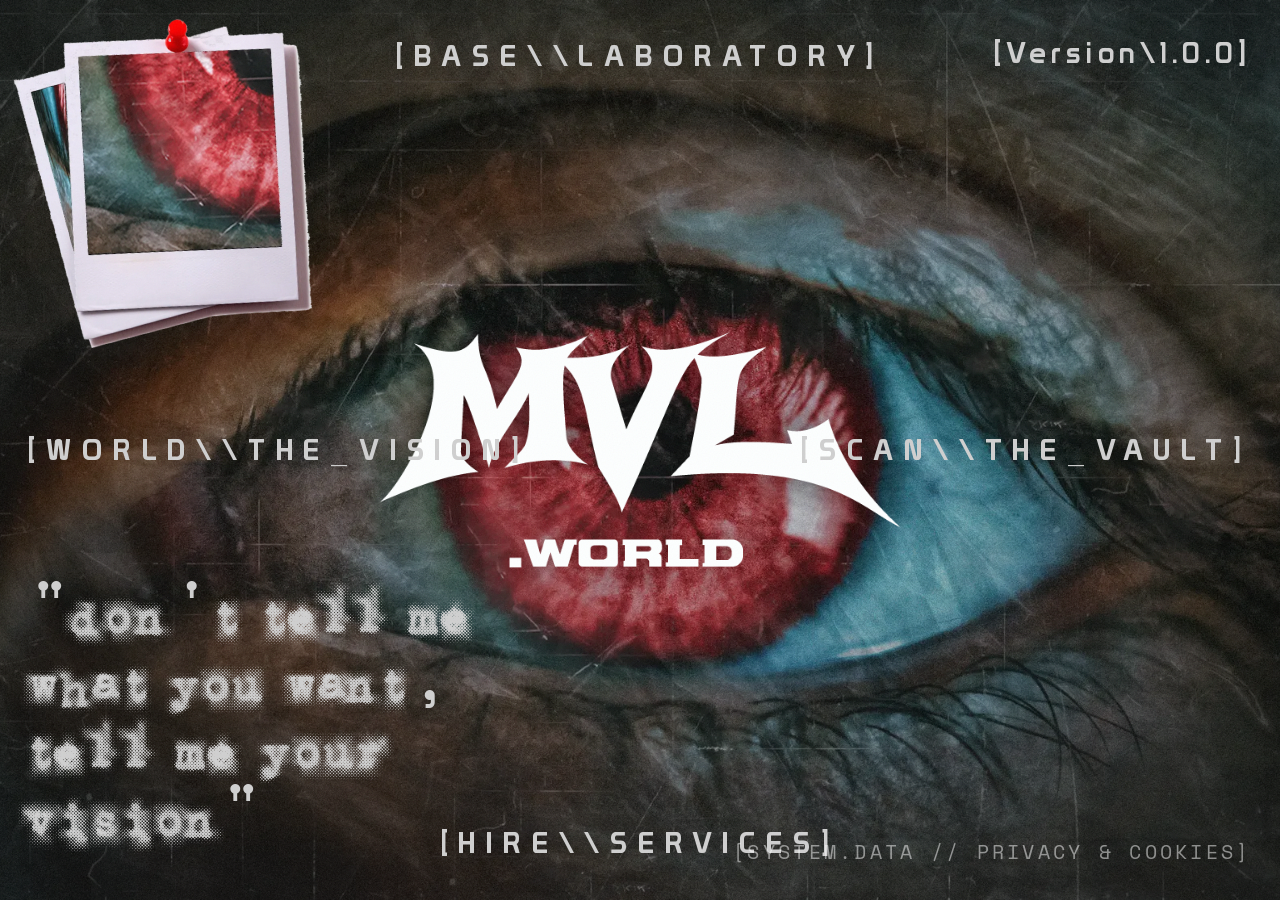
==== index.html @ 2d2ed4c7 "Fix layout home su tablet, Mac e schermi bassi Aggiunto layout impilato per max-width:1024px o max-h" ====
<!DOCTYPE html>
<html lang="en">
<head>
  <meta charset="UTF-8">
  <meta name="viewport" content="width=device-width, initial-scale=1.0, viewport-fit=cover">
  <title>MVL // CONTROL</title>
  <link rel="preconnect" href="https://fonts.googleapis.com">
  <link rel="preconnect" href="https://fonts.gstatic.com" crossorigin>
  <link rel="stylesheet" href="https://fonts.googleapis.com/css2?family=Space+Mono:ital,wght@0,400;0,700;1,400&display=swap">
  <link rel="stylesheet" href="css/style.css">
  <style>
    html, body {
      overflow: hidden;
      height: 100%;
      height: 100dvh;
    }

    /* ── BACKGROUND ── */
    .bg {
      position: fixed;
      inset: 0;
      background: url('assets/occhio.webp') center center / cover no-repeat;
      z-index: 0;
    }
    .bg::after {
      content: '';
      position: absolute;
      inset: 0;
      background: radial-gradient(ellipse at center, rgba(8,8,8,0.15) 0%, rgba(8,8,8,0.55) 100%);
    }

    /* ── SHELL ── */
    .shell {
      position: relative;
      z-index: 1;
      width: 100vw;
      height: 100vh;
      height: 100dvh;
    }

    /* ── NAV LINKS — tutto in vw per scaling proporzionale ── */
    .nav-link {
      font-family: 'Prototype', var(--font);
      font-size: min(2.22vw, 32px);
      letter-spacing: 0.38em;
      text-transform: uppercase;
      color: var(--text);
      background: none;
      border: none;
      padding: 0;
      white-space: nowrap;
      transition: color 0.25s;
    }
    .nav-link:hover {
      color: var(--teal);
      animation: glitch 0.4s steps(1) infinite;
    }

    @keyframes glitch {
      0%   { text-shadow: none; transform: translate(0); }
      20%  { text-shadow: -2px 0 var(--red), 2px 0 var(--teal); transform: translate(-1px, 0); }
      40%  { text-shadow: 2px 0 var(--red), -2px 0 var(--teal); transform: translate(1px, 0); clip-path: inset(10% 0 80% 0); }
      60%  { text-shadow: none; transform: translate(0); clip-path: none; }
      70%  { text-shadow: -3px 0 var(--teal); transform: translate(2px, 1px); }
      80%  { text-shadow: 3px 0 var(--red); transform: translate(-1px, 0); clip-path: inset(60% 0 20% 0); }
      100% { text-shadow: none; transform: translate(0); clip-path: none; }
    }

    /* ── TOP-LEFT: polaroid ── */
    .logo-polaroid {
      position: absolute;
      top: min(1.67vw, 24px);
      left: min(1.94vw, 28px);
      width: min(22.4vw, 322px);
      transform: rotate(-6deg);
    }
    .logo-polaroid img { width: 100%; }

    /* ── TOP-CENTER ── */
    .nav-top {
      position: absolute;
      top: min(2.22vw, 32px);
      left: 50%;
      transform: translateX(-50%);
    }

    /* ── TOP-RIGHT: badge versione ── */
    .sys-badges {
      position: absolute;
      top: min(1.94vw, 28px);
      right: min(2.22vw, 32px);
      display: flex;
      flex-direction: column;
      align-items: flex-end;
      gap: 6px;
    }
    .badge {
      font-family: 'Prototype', var(--font);
      font-size: min(2.22vw, 32px);
      letter-spacing: 0.18em;
      color: var(--text);
      cursor: default;
      transition: color 0.2s;
    }

    /* ── CENTER: logo ── */
    .center-block {
      position: absolute;
      top: 50%;
      left: 50%;
      transform: translate(-50%, -50%);
      display: flex;
      align-items: center;
      justify-content: center;
    }
    .scan-frame {
      position: relative;
      padding: min(1.67vw, 24px) min(2.5vw, 36px);
    }
    .center-logo {
      width: min(40.6vw, 585px);
      display: block;
      filter: drop-shadow(0 2px 20px rgba(0,0,0,0.5));
    }

    /* ── MIDDLE-LEFT ── */
    .nav-left {
      position: absolute;
      top: 50%;
      left: min(2.22vw, 32px);
      transform: translateY(-50%);
    }

    /* ── MIDDLE-RIGHT ── */
    .nav-right {
      position: absolute;
      top: 50%;
      right: min(2.22vw, 32px);
      transform: translateY(-50%);
    }

    /* ── BOTTOM-CENTER ── */
    .nav-bottom {
      position: absolute;
      bottom: min(2.22vw, 32px);
      left: 50%;
      transform: translateX(-50%);
    }

    /* ── BOTTOM-LEFT: quote ── */
    .quote {
      position: absolute;
      bottom: min(4.17vw, 60px);
      left: min(2.22vw, 32px);
      font-family: 'PunkBabe', var(--font);
      font-size: min(5.56vw, 80px);
      line-height: 0.95;
      color: var(--text);
      max-width: min(36.1vw, 520px);
    }

    /* ── BOTTOM-RIGHT: privacy link ── */
    .system-data {
      position: absolute;
      bottom: min(2.22vw, 32px);
      right: min(2.22vw, 32px);
      font-family: var(--font);
      font-size: min(1.6vw, 23px);
      letter-spacing: 0.16em;
      color: var(--text-dim);
      cursor: pointer;
      transition: color 0.2s;
      text-decoration: none;
    }
    .system-data:hover { color: var(--red); }

    /* ── TABLET / SECONDO MONITOR / SCHERMI BASSI ──
       Il layout "bussola" assoluto serve solo a schermi grandi E alti.
       In tutti gli altri casi (tablet, Mac, finestre basse) si impila in
       colonna così niente si sovrappone. ── */
    @media (max-width: 1024px), (max-height: 820px) {
      /* permetti lo scroll se serve, niente clipping */
      html, body { overflow-y: auto; }

      .shell {
        display: flex;
        flex-direction: column;
        align-items: center;
        justify-content: center;
        gap: 28px;
        min-height: 100vh;
        min-height: 100dvh;
        height: auto;
        padding: 90px 24px;
        box-sizing: border-box;
      }

      /* sys-badges resta in alto a destra */
      .sys-badges {
        position: absolute;
        top: 16px; right: 16px;
        gap: 4px;
      }
      .badge { font-size: 13px; letter-spacing: 0.14em; }

      /* Nascondi decorativi che causano sovrapposizioni */
      .logo-polaroid, .quote, .system-data { display: none; }

      /* Nav e logo escono dal flusso assoluto → entrano nel flex */
      .nav-top, .nav-left, .nav-right, .nav-bottom,
      .center-block {
        position: static;
        transform: none;
        flex-shrink: 0;
      }

      /* Ordine: LABORATORY, THE_VAULT, logo, THE_VISION, SERVICES */
      .nav-top    { order: 1; }
      .nav-right  { order: 2; }
      .center-block { order: 3; }
      .nav-left   { order: 4; }
      .nav-bottom { order: 5; }

      .nav-link { font-size: 18px; letter-spacing: 0.22em; }
      .center-logo { width: min(48vw, 400px); }
      .scan-frame { padding: 8px 0; }
    }

    /* ── TELEFONO (≤768px) — testo più piccolo ── */
    @media (max-width: 768px) {
      .shell { gap: 18px; padding: 70px 16px; }
      .badge { font-size: 11px; letter-spacing: 0.12em; }
      .nav-link { font-size: 13px; letter-spacing: 0.16em; }
      .center-logo { width: 62vw; }
    }

    @media (prefers-reduced-motion: reduce) {
      .nav-link:hover { animation: none; }
    }
  </style>
</head>
<body>

  <div class="bg"></div>

  <div class="shell">

    <!-- top-left polaroid -->
    <a href="vault.html" class="logo-polaroid">
      <img src="assets/rettangolo11.webp" alt="MVL" loading="lazy">
    </a>

    <!-- top-center -->
    <div class="nav-top">
      <a href="laboratory.html" class="nav-link">[BASE\\LABORATORY]</a>
    </div>

    <!-- top-right badge -->
    <div class="sys-badges">
      <div class="badge" id="version-tag">[Version\1.0.0]</div>
    </div>

    <!-- center logo with scan frame -->
    <div class="center-block">
      <div class="scan-frame">
        <img src="assets/1x/Risorsa 5.png" alt="MVL Logo" class="center-logo">
      </div>
    </div>

    <!-- middle-left -->
    <div class="nav-left">
      <a href="vision.html" class="nav-link">[WORLD\\THE_VISION]</a>
    </div>

    <!-- middle-right -->
    <div class="nav-right">
      <a href="vault.html" class="nav-link">[SCAN\\THE_VAULT]</a>
    </div>

    <!-- bottom-center -->
    <div class="nav-bottom">
      <a href="services.html" class="nav-link">[HIRE\\SERVICES]</a>
    </div>

    <!-- bottom-left quote -->
    <div class="quote">
      "Don't tell me<br>what you want,<br>tell me your<br>Vision"
    </div>

    <!-- bottom-right privacy link -->
    <a href="privacy.html" class="system-data">[SYSTEM.DATA // PRIVACY &amp; COOKIES]</a>

  </div>

  <script src="js/main.js"></script>
</body>
</html>
---- css/style.css ----
@font-face {
  font-family: 'Prototype';
  src: url('../fonts/Prototype.woff2') format('woff2'),
       url('../fonts/Prototype.ttf') format('truetype');
  font-weight: normal;
  font-display: swap;
}

@font-face {
  font-family: 'PunkBabe';
  src: url('../fonts/PunkBabe.woff2') format('woff2'),
       url('../fonts/PunkBabe.ttf') format('truetype');
  font-weight: normal;
  font-display: swap;
}

:root {
  --bg:       #080808;
  --red:      #c41e1e;
  --red-dim:  #7a1212;
  --teal:     #00b4c8;
  --teal-dim: #007a87;
  --text:     #d0d0d0;
  --text-dim: rgba(255,255,255,0.5);
  --border:   rgba(208, 208, 208, 0.12);
  --font:     'Space Mono', 'Courier New', monospace;
}

*, *::before, *::after {
  margin: 0;
  padding: 0;
  box-sizing: border-box;
}

html, body {
  width: 100%;
  height: 100%;
  background: var(--bg);
  color: var(--text);
  font-family: var(--font);
  font-size: 13px;
  letter-spacing: 0.08em;
  line-height: 2;
  -webkit-font-smoothing: antialiased;
}

/* Grain overlay */
body::after {
  content: '';
  position: fixed;
  inset: 0;
  background-image: url("data:image/svg+xml,%3Csvg xmlns='http://www.w3.org/2000/svg' width='300' height='300'%3E%3Cfilter id='n'%3E%3CfeTurbulence type='fractalNoise' baseFrequency='0.75' numOctaves='4' stitchTiles='stitch'/%3E%3C/filter%3E%3Crect width='300' height='300' filter='url(%23n)' opacity='1'/%3E%3C/svg%3E");
  opacity: 0.055;
  pointer-events: none;
  z-index: 9000;
}

a {
  color: inherit;
  text-decoration: none;
}

/* ── NAV LINK (shared across pages) ── */
.nav-link {
  display: inline-block;
  font-family: var(--font);
  font-size: 11px;
  letter-spacing: 0.18em;
  text-transform: uppercase;
  color: var(--text);
  padding: 8px 14px;
  border: 1px solid var(--border);
  position: relative;
  transition: color 0.25s, border-color 0.25s;
  cursor: pointer;
}

.nav-link::before {
  content: '';
  position: absolute;
  bottom: 0; left: 0;
  width: 0; height: 1px;
  background: var(--teal);
  transition: width 0.35s ease;
}

.nav-link:hover {
  color: var(--teal);
  border-color: var(--teal-dim);
}

.nav-link:hover::before {
  width: 100%;
}

/* ── SCAN-LINE FLICKER ── */
@keyframes flicker {
  0%, 100% { opacity: 1; }
  92%       { opacity: 1; }
  93%       { opacity: 0.6; }
  94%       { opacity: 1; }
  96%       { opacity: 0.7; }
  97%       { opacity: 1; }
}

/* ── PAGE TOP LABEL (laboratory, raw-idea, vision) ── */
.page-top-label {
  padding: 24px 0 20px;
  display: flex;
  align-items: baseline;
  gap: 20px;
}
.page-archive-title {
  font-family: 'Prototype', var(--font);
  font-size: 13px;
  letter-spacing: 0.3em;
  color: #fff;
}
.page-main-title {
  font-family: 'Prototype', var(--font);
  font-size: 32px;
  letter-spacing: 0.12em;
  color: var(--text);
  line-height: 1;
}
.page-main-title span { color: var(--teal); }

/* ── HEADER LOGO (back-link) ── */
.header-logo {
  height: 20px;
  width: auto;
  display: block;
  filter: brightness(0) invert(1);   /* forza bianco */
  opacity: 0.55;
  transition: opacity 0.25s;
}
.back-link:hover .header-logo { opacity: 1; }

/* ── SCROLLBAR ── */
::-webkit-scrollbar { width: 4px; }
::-webkit-scrollbar-track { background: var(--bg); }
::-webkit-scrollbar-thumb { background: var(--text-dim); }

/* ── MOBILE ── */
@media (max-width: 768px) {
  html, body { font-size: 12px; }

  .page-top-label { padding: 16px 0 12px; }
  .page-archive-title { font-size: 10px; }
  .page-main-title { font-size: 22px; }

  .header-logo { height: 16px; }
}
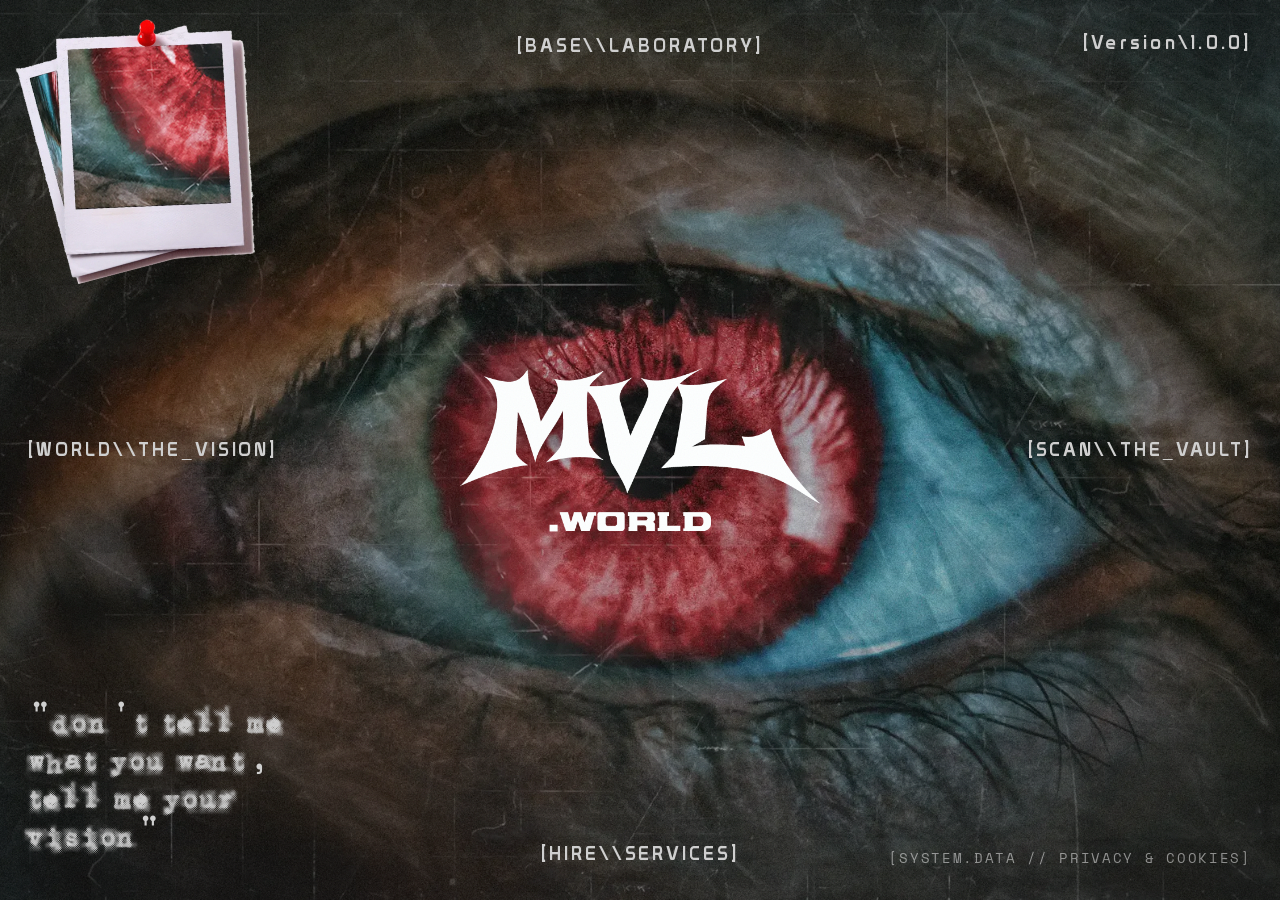
==== commit 8e2ce5ad: "Home: bussola desktop anche su Mac/laptop Su 1025-1700px resta il layout desktop (bussola) ma con el" ====
--- a/index.html
+++ b/index.html
@@ -174,11 +174,23 @@
     }
     .system-data:hover { color: var(--red); }
 
+    /* ── BUSSOLA COMPATTA — Mac / laptop / 1080p (1025–1700px) ──
+       Stesso layout desktop, ma elementi rimpiccioliti così i link
+       laterali non entrano nel logo e in basso non si sovrappongono. ── */
+    @media (min-width: 1025px) and (max-width: 1700px) {
+      .nav-link    { font-size: 18px; letter-spacing: 0.16em; }
+      .center-logo { width: min(30vw, 360px); }
+      .logo-polaroid { width: min(18vw, 240px); }
+      .quote       { font-size: 40px; max-width: 340px; bottom: 48px; }
+      .system-data { font-size: 14px; letter-spacing: 0.12em; }
+      .badge       { font-size: 18px; }
+    }
+
     /* ── TABLET / SECONDO MONITOR / SCHERMI BASSI ──
        Il layout "bussola" assoluto serve solo a schermi grandi E alti.
        In tutti gli altri casi (tablet, Mac, finestre basse) si impila in
        colonna così niente si sovrappone. ── */
-    @media (max-width: 1024px), (max-height: 820px) {
+    @media (max-width: 1024px) {
       /* permetti lo scroll se serve, niente clipping */
       html, body { overflow-y: auto; }
 
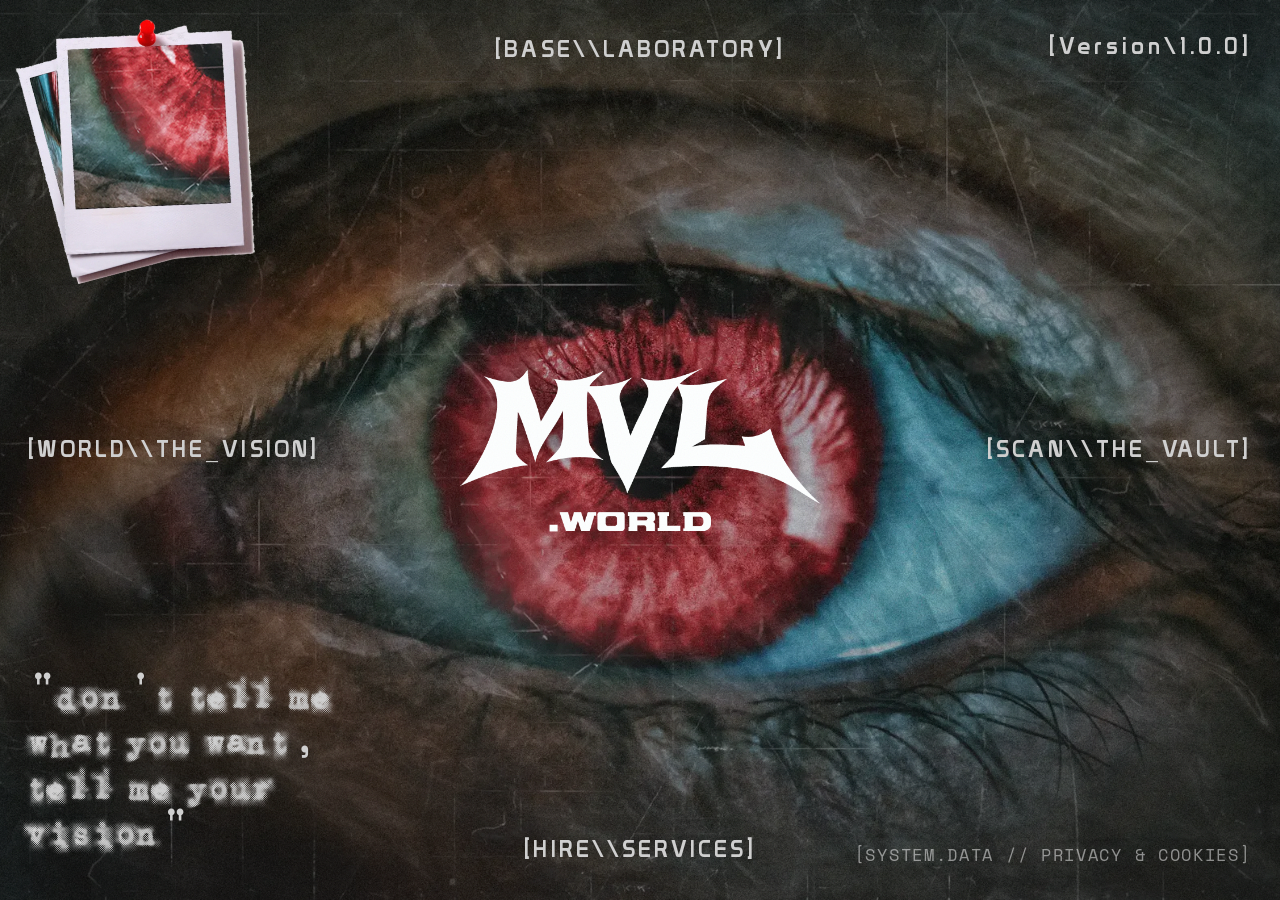
==== commit 7c5ef053: "Home: scritte +20% sulla bussola compatta (Mac/laptop) Co-Authored-By: Claude Opus 4.8 <noreply@anth" ====
--- a/index.html
+++ b/index.html
@@ -178,12 +178,12 @@
        Stesso layout desktop, ma elementi rimpiccioliti così i link
        laterali non entrano nel logo e in basso non si sovrappongono. ── */
     @media (min-width: 1025px) and (max-width: 1700px) {
-      .nav-link    { font-size: 18px; letter-spacing: 0.16em; }
+      .nav-link    { font-size: 22px; letter-spacing: 0.14em; }
       .center-logo { width: min(30vw, 360px); }
       .logo-polaroid { width: min(18vw, 240px); }
-      .quote       { font-size: 40px; max-width: 340px; bottom: 48px; }
-      .system-data { font-size: 14px; letter-spacing: 0.12em; }
-      .badge       { font-size: 18px; }
+      .quote       { font-size: 48px; max-width: 360px; bottom: 48px; }
+      .system-data { font-size: 17px; letter-spacing: 0.1em; }
+      .badge       { font-size: 22px; }
     }
 
     /* ── TABLET / SECONDO MONITOR / SCHERMI BASSI ──
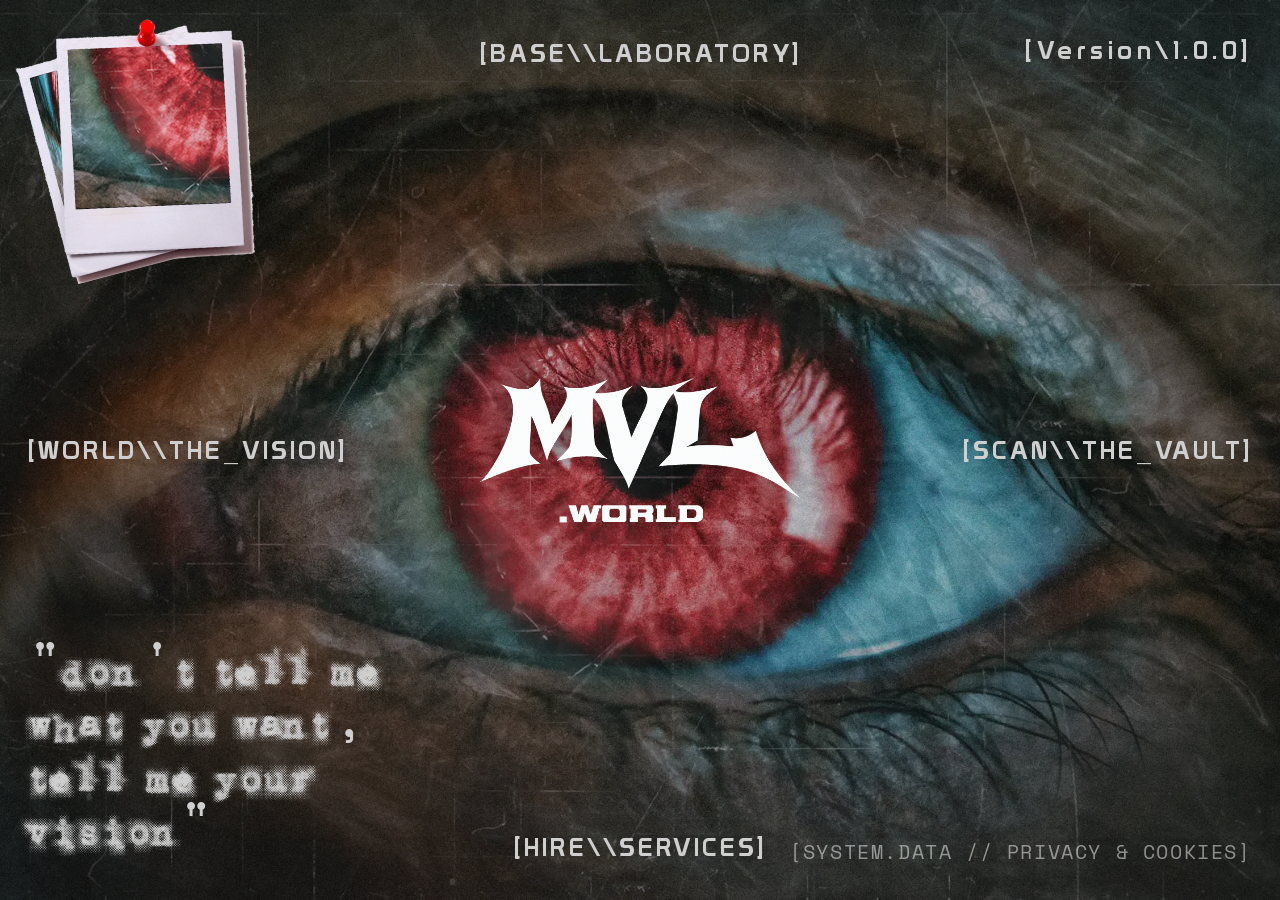
==== commit 713093dc: "Home: scritte +40% sulla bussola compatta (Mac/laptop) Co-Authored-By: Claude Opus 4.8 <noreply@anth" ====
--- a/index.html
+++ b/index.html
@@ -178,12 +178,12 @@
        Stesso layout desktop, ma elementi rimpiccioliti così i link
        laterali non entrano nel logo e in basso non si sovrappongono. ── */
     @media (min-width: 1025px) and (max-width: 1700px) {
-      .nav-link    { font-size: 22px; letter-spacing: 0.14em; }
-      .center-logo { width: min(30vw, 360px); }
+      .nav-link    { font-size: 25px; letter-spacing: 0.12em; }
+      .center-logo { width: min(26vw, 320px); }
       .logo-polaroid { width: min(18vw, 240px); }
-      .quote       { font-size: 48px; max-width: 360px; bottom: 48px; }
-      .system-data { font-size: 17px; letter-spacing: 0.1em; }
-      .badge       { font-size: 22px; }
+      .quote       { font-size: 56px; max-width: 400px; bottom: 48px; }
+      .system-data { font-size: 20px; letter-spacing: 0.08em; }
+      .badge       { font-size: 25px; }
     }
 
     /* ── TABLET / SECONDO MONITOR / SCHERMI BASSI ──
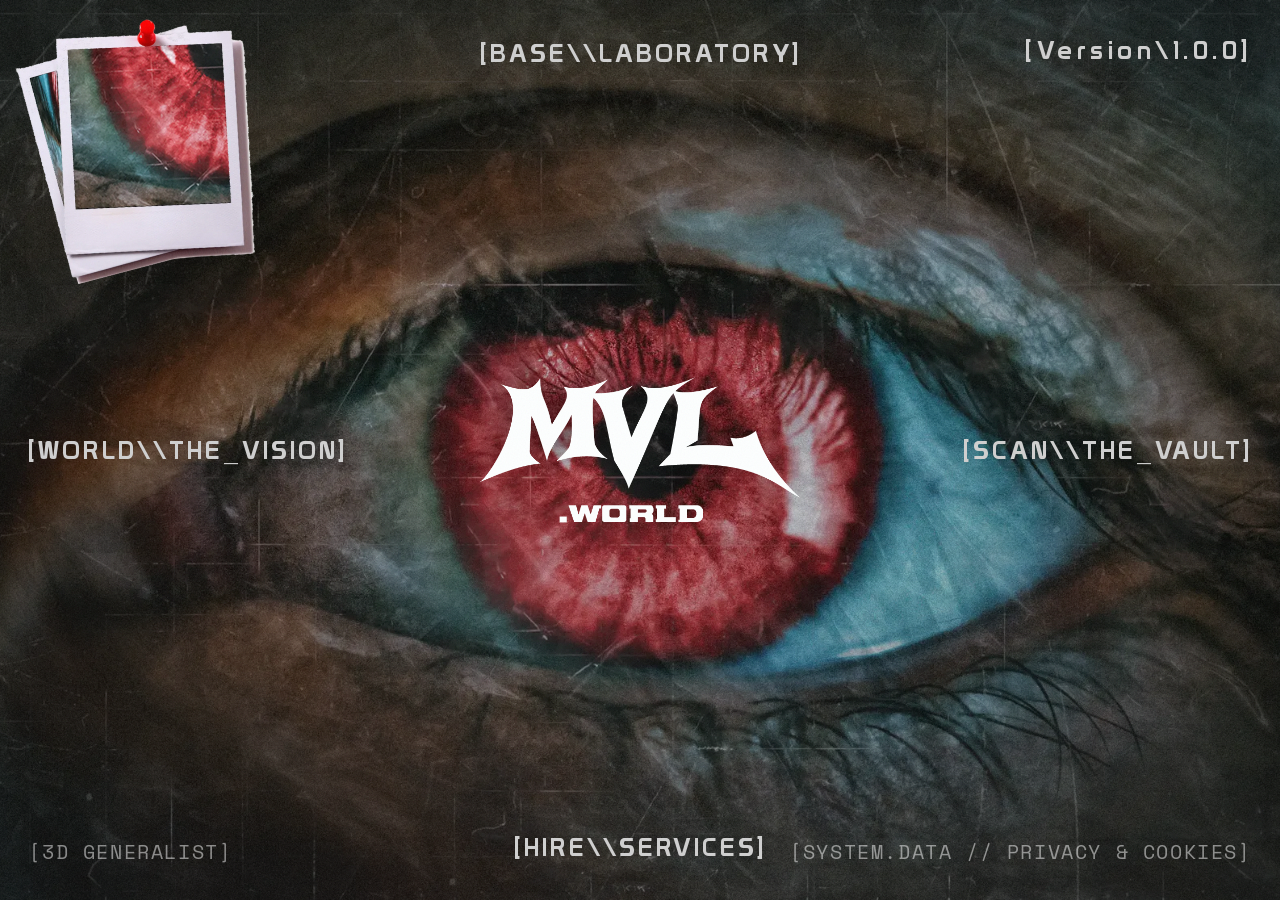
==== commit d1398b18: "Home: sostituita la frase in basso a sx con [3D GENERALIST] Stile uguale a system-data (font, dimens" ====
--- a/index.html
+++ b/index.html
@@ -150,13 +150,12 @@
     /* ── BOTTOM-LEFT: quote ── */
     .quote {
       position: absolute;
-      bottom: min(4.17vw, 60px);
+      bottom: min(2.22vw, 32px);
       left: min(2.22vw, 32px);
-      font-family: 'PunkBabe', var(--font);
-      font-size: min(5.56vw, 80px);
-      line-height: 0.95;
-      color: var(--text);
-      max-width: min(36.1vw, 520px);
+      font-family: var(--font);
+      font-size: min(1.6vw, 23px);
+      letter-spacing: 0.16em;
+      color: var(--text-dim);
     }
 
     /* ── BOTTOM-RIGHT: privacy link ── */
@@ -181,7 +180,7 @@
       .nav-link    { font-size: 25px; letter-spacing: 0.12em; }
       .center-logo { width: min(26vw, 320px); }
       .logo-polaroid { width: min(18vw, 240px); }
-      .quote       { font-size: 56px; max-width: 400px; bottom: 48px; }
+      .quote       { font-size: 20px; letter-spacing: 0.08em; }
       .system-data { font-size: 20px; letter-spacing: 0.08em; }
       .badge       { font-size: 25px; }
     }
@@ -294,10 +293,8 @@
       <a href="services.html" class="nav-link">[HIRE\\SERVICES]</a>
     </div>
 
-    <!-- bottom-left quote -->
-    <div class="quote">
-      "Don't tell me<br>what you want,<br>tell me your<br>Vision"
-    </div>
+    <!-- bottom-left label -->
+    <div class="quote">[3D GENERALIST]</div>
 
     <!-- bottom-right privacy link -->
     <a href="privacy.html" class="system-data">[SYSTEM.DATA // PRIVACY &amp; COOKIES]</a>
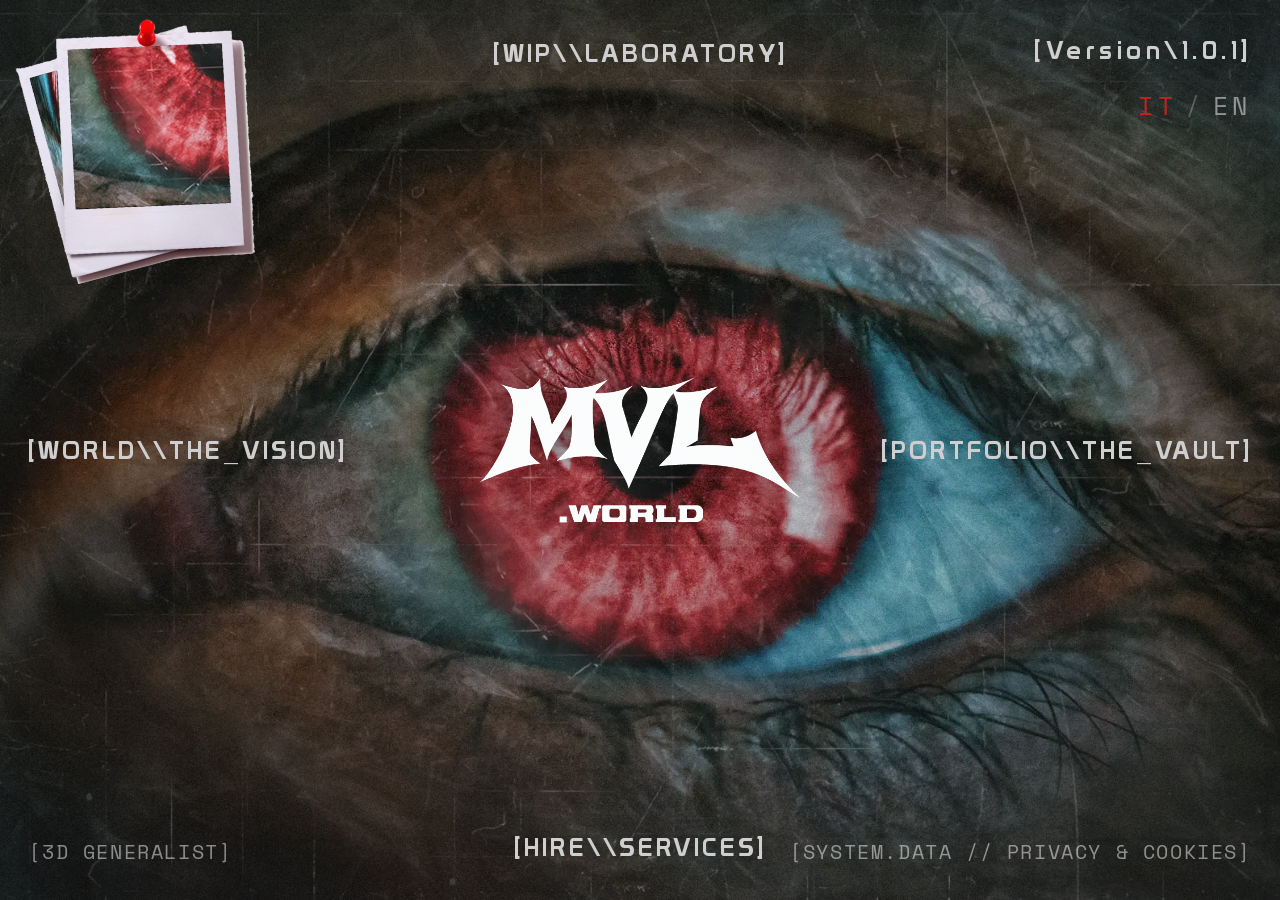
==== commit 4b3e0596: "Sistema lingua IT/EN + label home PORTFOLIO/WIP - js/i18n.js: motore i18n vanilla con data-i18n, def" ====
--- a/index.html
+++ b/index.html
@@ -206,7 +206,7 @@
         box-sizing: border-box;
       }
 
-      /* sys-badges resta in alto a destra */
+      /* version resta in alto a destra */
       .sys-badges {
         position: absolute;
         top: 16px; right: 16px;
@@ -214,8 +214,17 @@
       }
       .badge { font-size: 13px; letter-spacing: 0.14em; }
 
+      /* [3D GENERALIST] in alto a sinistra */
+      .quote {
+        position: absolute;
+        top: 16px; left: 16px;
+        bottom: auto; right: auto;
+        font-size: 13px;
+        letter-spacing: 0.14em;
+      }
+
       /* Nascondi decorativi che causano sovrapposizioni */
-      .logo-polaroid, .quote, .system-data { display: none; }
+      .logo-polaroid, .system-data { display: none; }
 
       /* Nav e logo escono dal flusso assoluto → entrano nel flex */
       .nav-top, .nav-left, .nav-right, .nav-bottom,
@@ -263,12 +272,17 @@
 
     <!-- top-center -->
     <div class="nav-top">
-      <a href="laboratory.html" class="nav-link">[BASE\\LABORATORY]</a>
+      <a href="laboratory.html" class="nav-link">[WIP\\LABORATORY]</a>
     </div>
 
     <!-- top-right badge -->
     <div class="sys-badges">
       <div class="badge" id="version-tag">[Version\1.0.0]</div>
+      <div class="lang-toggle">
+        <button data-lang="it" onclick="MVL_I18N.setLang('it')">IT</button>
+        <span class="sep">/</span>
+        <button data-lang="en" onclick="MVL_I18N.setLang('en')">EN</button>
+      </div>
     </div>
 
     <!-- center logo with scan frame -->
@@ -285,7 +299,7 @@
 
     <!-- middle-right -->
     <div class="nav-right">
-      <a href="vault.html" class="nav-link">[SCAN\\THE_VAULT]</a>
+      <a href="vault.html" class="nav-link">[PORTFOLIO\\THE_VAULT]</a>
     </div>
 
     <!-- bottom-center -->
@@ -301,6 +315,7 @@
 
   </div>
 
+  <script src="js/i18n.js"></script>
   <script src="js/main.js"></script>
 </body>
 </html>
--- a/css/style.css
+++ b/css/style.css
@@ -93,6 +93,43 @@
   width: 100%;
 }
 
+/* ── LANGUAGE TOGGLE (IT / EN) ── */
+.header-right { display: flex; align-items: center; }
+.lang-toggle {
+  display: flex;
+  align-items: center;
+  gap: 8px;
+  font-family: var(--font);
+  font-size: 12px;
+  letter-spacing: 0.18em;
+}
+.lang-toggle button {
+  background: none;
+  border: none;
+  padding: 0;
+  cursor: pointer;
+  font: inherit;
+  letter-spacing: inherit;
+  color: var(--text-dim);
+  transition: color 0.2s;
+}
+.lang-toggle button:hover { color: var(--teal); }
+.lang-toggle button.active { color: var(--red); }
+.lang-toggle .sep { color: var(--text-dim); opacity: 0.5; }
+
+/* toggle sulla home (dentro sys-badges) */
+.sys-badges .lang-toggle { font-size: min(2.22vw, 32px); letter-spacing: 0.18em; }
+@media (min-width: 1025px) and (max-width: 1700px) {
+  .sys-badges .lang-toggle { font-size: 25px; }
+}
+@media (max-width: 1024px) {
+  .sys-badges .lang-toggle { font-size: 13px; letter-spacing: 0.14em; }
+}
+@media (max-width: 768px) {
+  .sys-badges .lang-toggle { font-size: 11px; letter-spacing: 0.12em; }
+  .lang-toggle { font-size: 11px; letter-spacing: 0.12em; gap: 6px; }
+}
+
 /* ── SCAN-LINE FLICKER ── */
 @keyframes flicker {
   0%, 100% { opacity: 1; }
